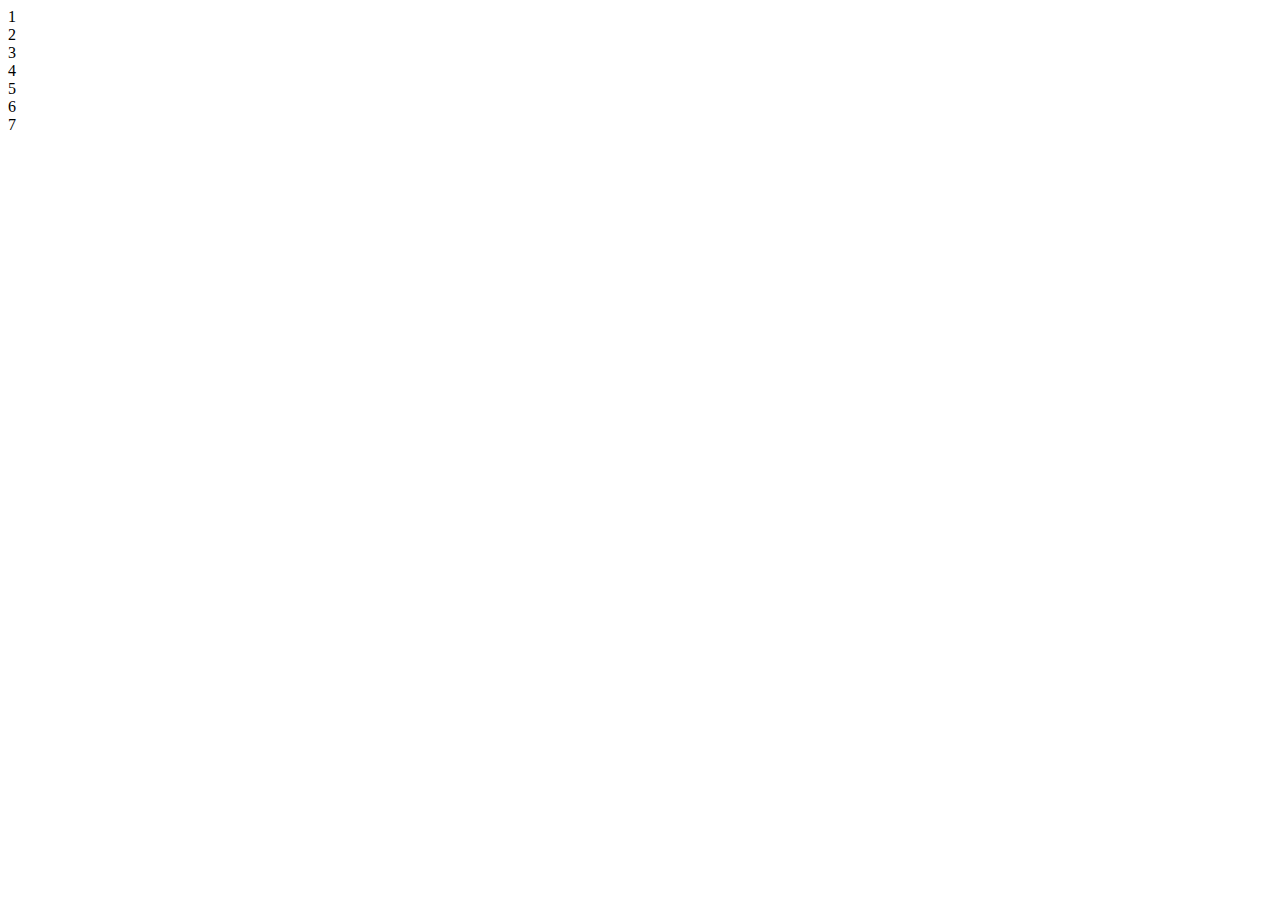
==== H-1/index.html @ 60e0d552 "hack1_html_revision1" ====
<!DOCTYPE html>
<html lang="en">
<head>
    <meta charset="UTF-8">
    <meta name="viewport" content="width=device-width, initial-scale=1.0">
    <title>Document</title>
    <link rel="stylesheet" href="/H-1/style1.css">
</head>
<body>
    <main>
        <section>
            <header>
                <div class="cajas">
                    <div class="caja1">1</div>
                    <div class="caja2">2</div>
                    <div class="caja3">3</div>
                    <div class="caja4">4</div>
                    <div class="caja5">5</div>
                    <div class="caja6">6</div>
                    <div class="caja7">7</div>
                </div>
            </header>
        </section>
    </main>
</body>
</html>
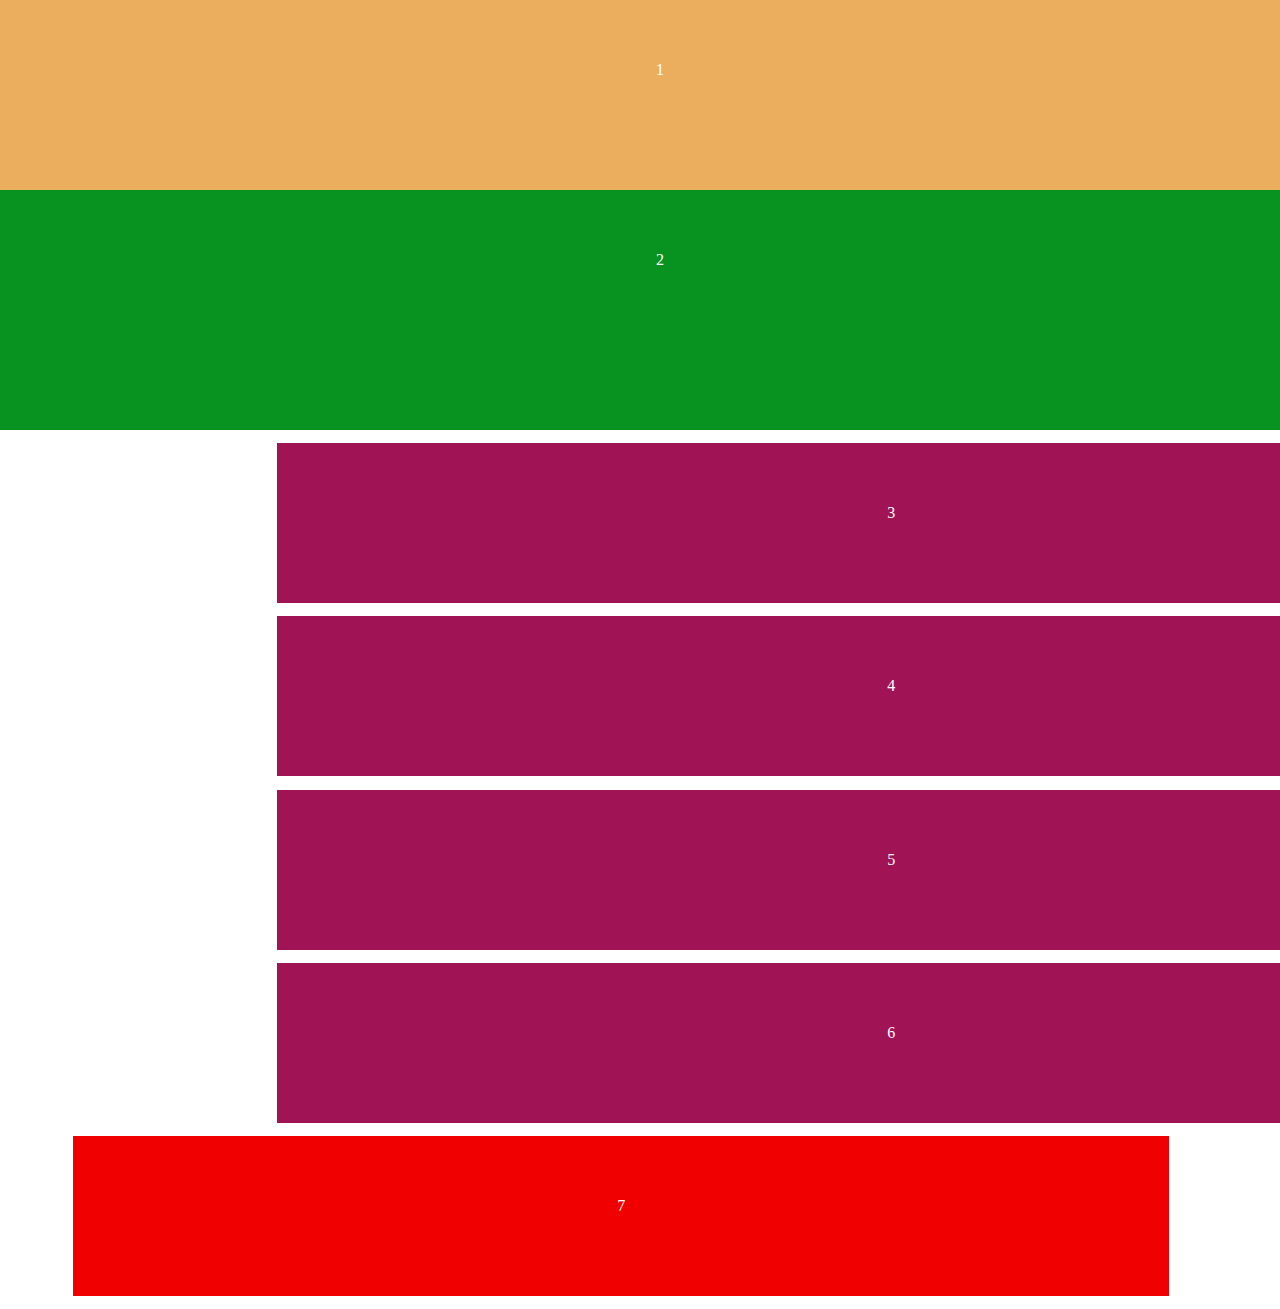
==== commit ecc2a6ca: "ultima correccion" ====
--- a/H-1/index.html
+++ b/H-1/index.html
@@ -3,8 +3,8 @@
 <head>
     <meta charset="UTF-8">
     <meta name="viewport" content="width=device-width, initial-scale=1.0">
-    <title>Document</title>
-    <link rel="stylesheet" href="/H-1/style1.css">
+    <title>H-1</title>
+    <link rel="stylesheet" href="/H-1/style.css">
 </head>
 <body>
     <main>
--- a/H-1/style.css
+++ b/H-1/style.css
@@ -0,0 +1,87 @@
+body{
+    margin: 0;
+    padding: 0;
+    background-color: rgb(255, 255, 255);
+    box-sizing: border-box;
+    border: none;
+    overflow-x: hidden;
+}
+ .cajas{
+    position: absolute;
+    display: block;
+    line-height: 100px;
+    text-align: center;
+    color: white;
+    padding: 0;
+    border: 0;
+    margin: 0 none;
+}
+.caja1{
+    position: relative;
+    background-color: rgb(235, 174, 95);
+    padding: 20px;
+    width: 100vw;
+    height: 150px;
+    margin: 0 none;
+    border: 0 none;
+}
+.caja2{
+    position: relative;
+    background-color: rgb(8, 146, 31);
+    padding: 20px;
+    width: 100vw;
+    height: 200px;
+    margin: 0 none;
+    border: 0 none;
+}
+.caja3{
+    position: relative;
+    background-color: rgb(160, 20, 85);
+    width: 90%;
+    height: 120px;
+    padding: 20px;
+    margin: 1%;
+    left: 20%;
+    margin-left: 1% ;
+}
+.caja4{
+    position: relative;
+    background-color: rgb(160, 20, 85);
+    width: 90%;
+    height: 120px;
+    padding: 20px;
+    margin: 1%;
+    left: 20%;
+    margin-left: 1% ;
+    
+}
+.caja5{
+    position: relative;
+    background-color: rgb(160, 20, 85);
+    width: 90%;
+    height: 120px;
+    padding: 20px;
+    margin: 1%;
+    left: 20%;
+    margin-left: 1% ;
+}
+.caja6{
+    position: relative;
+    background-color: rgb(160, 20, 85);
+    width: 90%;
+    height: 120px;
+    padding: 20px;
+    margin: 1%;
+    left: 20%;
+    margin-left: 1% ;
+}
+.caja7{
+    position: relative;
+    background-color: rgb(240, 0, 0);
+    padding: 20px;
+    margin: 1%;
+    width: 80%;
+    height: 120px;
+    left: 60px;
+    margin-right: 1%;
+}
